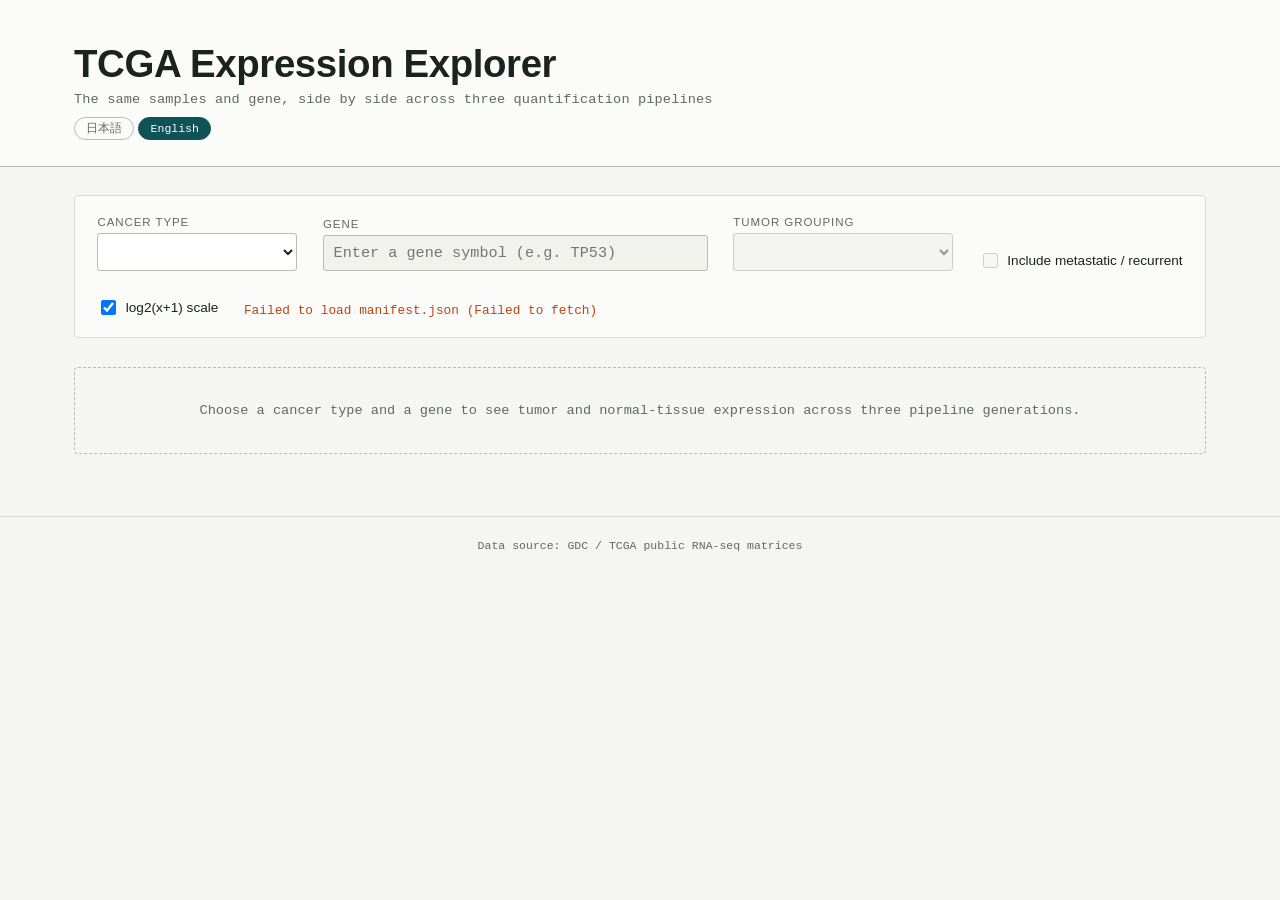
==== docs/index.html @ e1f40959 "TCGA Expression Explorer: 3世代比較・サブタイプ層別・FFPE除外" ====
<!DOCTYPE html>
<html lang="ja">
<head>
<meta charset="UTF-8">
<meta name="viewport" content="width=device-width, initial-scale=1.0">
<title>TCGA Expression Explorer</title>
<link rel="stylesheet" href="style.css">
</head>
<body>

<header class="masthead">
  <div class="masthead-inner">
    <h1>TCGA Expression Explorer</h1>
    <p class="subtitle" data-i18n="subtitle"></p>
    <!-- 言語切替。選択はブラウザに記憶される -->
    <div class="lang-switch" role="group" aria-label="Language">
      <button type="button" data-lang="ja">日本語</button>
      <button type="button" data-lang="en">English</button>
    </div>
  </div>
</header>

<main>
  <section class="controls">
    <div class="control-group">
      <label for="cancer-select" data-i18n="cancerLabel"></label>
      <select id="cancer-select"><option value=""></option></select>
    </div>

    <div class="control-group gene-group">
      <label for="gene-input" data-i18n="geneLabel"></label>
      <input id="gene-input" type="text" list="gene-list" autocomplete="off" disabled>
      <datalist id="gene-list"></datalist>
    </div>

    <div class="control-group subtype-group">
      <label for="subtype-scheme-select" data-i18n="subtypeLabel"></label>
      <select id="subtype-scheme-select" disabled></select>
    </div>

    <div class="control-group scale-group">
      <label for="extra-tumor-toggle" id="extra-tumor-label">
        <input type="checkbox" id="extra-tumor-toggle" disabled>
        <span data-i18n="extraTumor"></span>
      </label>
    </div>

    <div class="control-group scale-group">
      <label for="log-scale-toggle">
        <input type="checkbox" id="log-scale-toggle" checked>
        <span data-i18n="logScale"></span>
      </label>
    </div>

    <div class="control-group status-group">
      <span id="status-line" class="status-line"></span>
    </div>
  </section>

  <section id="panels" class="panels" aria-live="polite">
    <article class="panel" data-gen="old">
      <div class="panel-eyebrow">
        <span class="gen-label" data-i18n="genOld"></span>
        <span class="gen-meta">UNC IlluminaHiSeq RNASeqV2 · 2015</span>
      </div>
      <div class="value-type-row" id="old-value-type-row"></div>
      <div class="plot" id="plot-old"></div>
      <div class="download-row" id="download-old"></div>
      <div class="panel-footnote" id="footnote-old"></div>
    </article>

    <article class="panel" data-gen="mid">
      <div class="panel-eyebrow">
        <span class="gen-label" data-i18n="genMid"></span>
        <span class="gen-meta">GDC HTSeq · DR15–31</span>
      </div>
      <div class="value-type-row" id="mid-value-type-row"></div>
      <div class="plot" id="plot-mid"></div>
      <div class="download-row" id="download-mid"></div>
      <div class="panel-footnote" id="footnote-mid"></div>
    </article>

    <article class="panel" data-gen="new">
      <div class="panel-eyebrow">
        <span class="gen-label" data-i18n="genNew"></span>
        <span class="gen-meta">GDC STAR-Counts · DR32+ / 2022</span>
      </div>
      <div class="value-type-row" id="new-value-type-row"></div>
      <div class="plot" id="plot-new"></div>
      <div class="download-row" id="download-new"></div>
      <div class="panel-footnote" id="footnote-new"></div>
    </article>
  </section>

  <p class="empty-state" id="empty-state" data-i18n="emptyState"></p>
</main>

<footer class="page-footer">
  <span data-i18n="footerSource"></span>
</footer>

<script src="https://cdn.plot.ly/plotly-2.35.2.min.js"></script>
<script src="i18n.js"></script>
<script src="app.js"></script>
</body>
</html>
---- docs/style.css ----
:root {
  --bg: #f5f6f3;
  --paper: #fbfbf9;
  --ink: #1b231f;
  --muted: #62695f;
  --rule: #d8dad3;
  --rule-strong: #b9bcb2;
  --accent: #0f5257;
  --accent-soft: #dce9e8;
  --tumor: #c1440e;
  --tumor-soft: #f4ddd0;
  --normal: #2e7d6b;
  --normal-soft: #dbe9e3;

  /* 英数字はArial、日本語はOS標準の和文フォントに落とす。
     CSSのfont-familyは文字ごとに前から順に解決されるため、この並びだと
     ラテン文字はArial、かなや漢字はHiragino/Yu Gothic等が使われる。
     図の書き出し(SVG/PNG)もこの指定に従うので、論文図版の慣習に合う。 */
  --font-latin: Arial, Helvetica, "Helvetica Neue", sans-serif;
  --font-jp: "Hiragino Sans", "Hiragino Kaku Gothic ProN", "Yu Gothic",
             "Noto Sans JP", "Meiryo", sans-serif;
  --font-display: Arial, Helvetica, "Hiragino Mincho ProN", "Yu Mincho", serif;
  --font-ui: Arial, Helvetica, "Hiragino Sans", "Yu Gothic", "Noto Sans JP", sans-serif;
  --font-mono: "Courier New", Consolas, ui-monospace, monospace;
}

* { box-sizing: border-box; }

html, body {
  margin: 0;
  padding: 0;
  background: var(--bg);
  color: var(--ink);
  font-family: var(--font-ui);
}

:focus-visible {
  outline: 2px solid var(--accent);
  outline-offset: 2px;
}

/* ---------- Masthead ---------- */
.masthead {
  border-bottom: 1px solid var(--rule-strong);
  background: var(--paper);
}
.masthead-inner {
  max-width: 1180px;
  margin: 0 auto;
  padding: 2.6rem 1.5rem 1.6rem;
}
.masthead h1 {
  font-family: var(--font-display);
  font-weight: 600;
  font-size: clamp(1.8rem, 3vw, 2.4rem);
  margin: 0 0 0.4rem;
  letter-spacing: -0.01em;
}
.subtitle {
  font-family: var(--font-mono);
  font-size: 0.85rem;
  color: var(--muted);
  margin: 0;
  letter-spacing: 0.01em;
}

/* ---------- Main / Controls ---------- */
main {
  max-width: 1180px;
  margin: 0 auto;
  padding: 1.8rem 1.5rem 3rem;
}

.controls {
  display: flex;
  flex-wrap: wrap;
  align-items: end;
  gap: 1.6rem;
  padding: 1.2rem 1.4rem;
  background: var(--paper);
  border: 1px solid var(--rule);
  border-radius: 4px;
  margin-bottom: 1.8rem;
}
.control-group {
  display: flex;
  flex-direction: column;
  gap: 0.35rem;
}
.control-group label {
  font-size: 0.72rem;
  text-transform: uppercase;
  letter-spacing: 0.08em;
  color: var(--muted);
  font-weight: 500;
}
.gene-group { flex: 1 1 260px; min-width: 220px; }
.status-group { flex: 1 1 200px; justify-content: center; }
.subtype-group { min-width: 220px; }
.subtype-group select { min-width: 220px; }
.scale-group { justify-content: center; }
.scale-group label {
  display: flex;
  align-items: center;
  gap: 0.4rem;
  text-transform: none;
  letter-spacing: normal;
  font-size: 0.85rem;
  color: var(--ink);
  cursor: pointer;
  white-space: nowrap;
}
.scale-group input[type="checkbox"] { width: 15px; height: 15px; cursor: pointer; }
.scale-group label.is-disabled { opacity: 0.4; cursor: not-allowed; }
.scale-group label.is-disabled input[type="checkbox"] { cursor: not-allowed; }

select, input[type="text"] {
  font-family: var(--font-mono);
  font-size: 0.95rem;
  padding: 0.5rem 0.6rem;
  border: 1px solid var(--rule-strong);
  border-radius: 3px;
  background: #fff;
  color: var(--ink);
  min-width: 200px;
}
select:disabled, input:disabled {
  color: var(--muted);
  background: #f1f1ee;
}

.status-line {
  font-family: var(--font-mono);
  font-size: 0.8rem;
  color: var(--muted);
}
.status-line.error { color: var(--tumor); }

/* ---------- Panels ---------- */
.panels {
  display: grid;
  grid-template-columns: repeat(3, 1fr);
  gap: 0;
  border: 1px solid var(--rule);
  background: var(--paper);
  border-radius: 4px;
  overflow: hidden;
}
.panel {
  padding: 1.2rem 1.2rem 1.4rem;
  border-left: 1px solid var(--rule);
}
.panel:first-child { border-left: none; }

.panel-eyebrow {
  display: flex;
  flex-direction: column;
  gap: 0.15rem;
  margin-bottom: 0.7rem;
  padding-bottom: 0.6rem;
  border-bottom: 1px solid var(--rule);
}
.gen-label {
  font-family: var(--font-display);
  font-style: normal;
  font-size: 1.15rem;
}
.gen-meta {
  font-family: var(--font-mono);
  font-size: 0.7rem;
  color: var(--muted);
  letter-spacing: 0.01em;
}

.value-type-row {
  display: flex;
  gap: 0.4rem;
  flex-wrap: wrap;
  margin-bottom: 0.6rem;
  min-height: 1.6rem;
}
.value-type-row button {
  font-family: var(--font-mono);
  font-size: 0.72rem;
  border: 1px solid var(--rule-strong);
  background: #fff;
  color: var(--muted);
  border-radius: 999px;
  padding: 0.22rem 0.7rem;
  cursor: pointer;
}
.value-type-row button.active {
  background: var(--accent);
  border-color: var(--accent);
  color: #fff;
}
/* 値の種類が1つしかない場合、押せるボタンではなく静的な表示にする。
   がん種によって FPKM / FPKM-UQ が違うため、常に何の値かを明示する。 */
.value-type-row .value-type-static {
  font-family: var(--font-mono);
  font-size: 0.72rem;
  border: 1px solid var(--rule-strong);
  border-radius: 999px;
  padding: 0.22rem 0.7rem;
  background: var(--accent);
  border-color: var(--accent);
  color: #fff;
}

.plot {
  width: 100%;
  height: 320px;
}

.panel-footnote {
  font-family: var(--font-mono);
  font-size: 0.72rem;
  color: var(--muted);
  margin-top: 0.5rem;
  min-height: 1rem;
}

.empty-state {
  text-align: center;
  color: var(--muted);
  font-family: var(--font-mono);
  font-size: 0.85rem;
  padding: 2.2rem 1rem;
  border: 1px dashed var(--rule-strong);
  border-radius: 4px;
  margin-top: 1.2rem;
}

.page-footer {
  text-align: center;
  font-family: var(--font-mono);
  font-size: 0.72rem;
  color: var(--muted);
  padding: 1.4rem;
  border-top: 1px solid var(--rule);
}

@media (max-width: 860px) {
  .panels { grid-template-columns: 1fr; }
  .panel { border-left: none; border-top: 1px solid var(--rule); }
  .panel:first-child { border-top: none; }
}

/* ---------- 言語切替 ---------- */
.lang-switch {
  display: flex;
  gap: 0.25rem;
  margin-top: 0.6rem;
}
.lang-switch button {
  font-family: var(--font-mono);
  font-size: 0.72rem;
  border: 1px solid var(--rule-strong);
  background: transparent;
  color: var(--muted);
  border-radius: 999px;
  padding: 0.2rem 0.7rem;
  cursor: pointer;
}
.lang-switch button.active {
  background: var(--accent);
  border-color: var(--accent);
  color: #fff;
}

/* ---------- グラフの保存ボタン ---------- */
.download-row {
  display: flex;
  align-items: center;
  gap: 0.3rem;
  flex-wrap: wrap;
  margin: 0.5rem 0 0.2rem;
  min-height: 1.5rem;
}
.download-label {
  font-family: var(--font-mono);
  font-size: 0.68rem;
  color: var(--muted);
  margin-right: 0.15rem;
}
.download-row button {
  font-family: var(--font-mono);
  font-size: 0.68rem;
  border: 1px solid var(--rule);
  background: #fff;
  color: var(--muted);
  border-radius: 3px;
  padding: 0.18rem 0.55rem;
  cursor: pointer;
}
.download-row button:hover {
  border-color: var(--accent);
  color: var(--accent);
}

/* ---------- 小サンプル警告 ---------- */
.panel-footnote.has-warning {
  color: #a35a12;
}
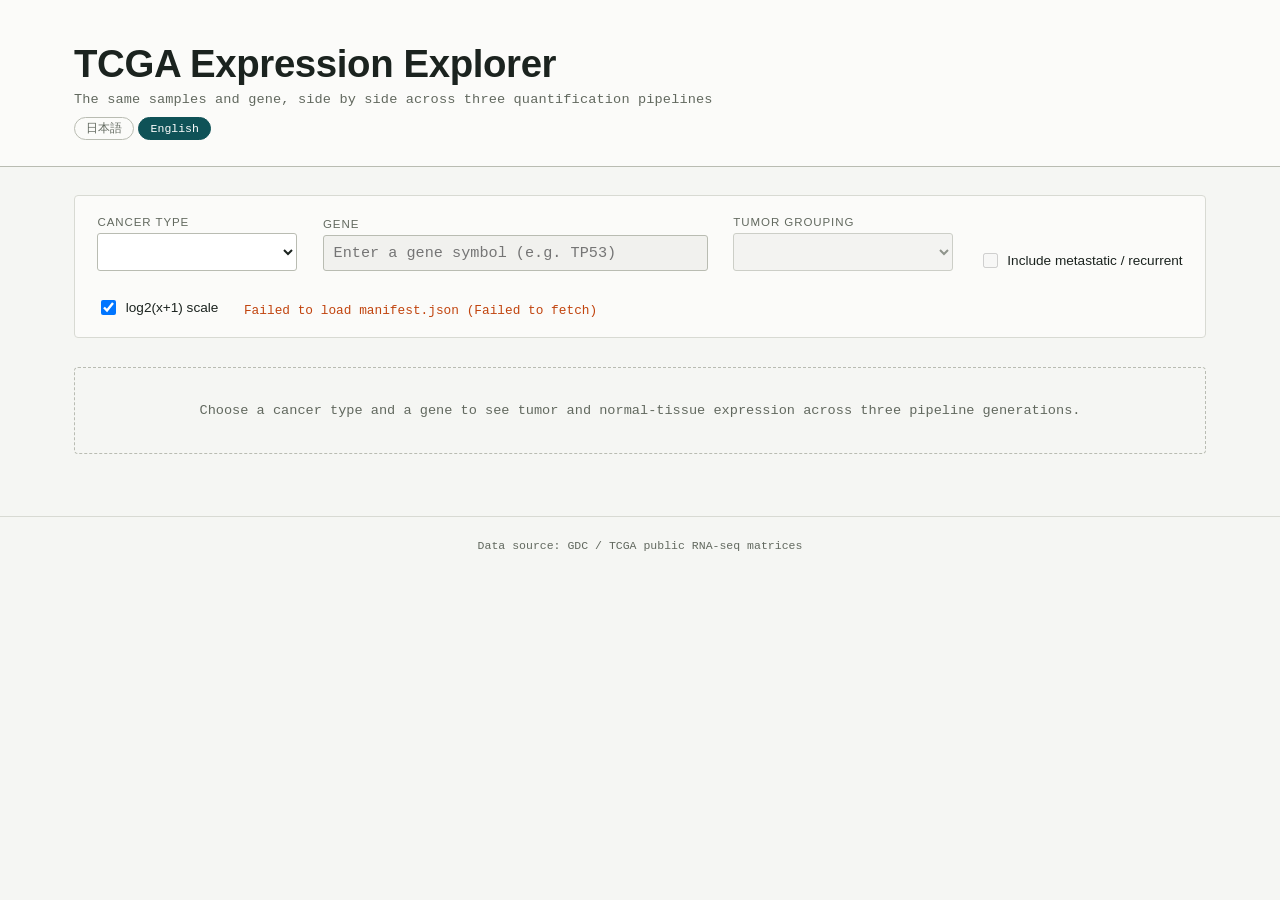
==== commit 9967e74b: "DATA_BASE_URLをconfig.jsに分離" ====
--- a/docs/index.html
+++ b/docs/index.html
@@ -100,6 +100,7 @@
 </footer>
 
 <script src="https://cdn.plot.ly/plotly-2.35.2.min.js"></script>
+<script src="config.js"></script>
 <script src="i18n.js"></script>
 <script src="app.js"></script>
 </body>
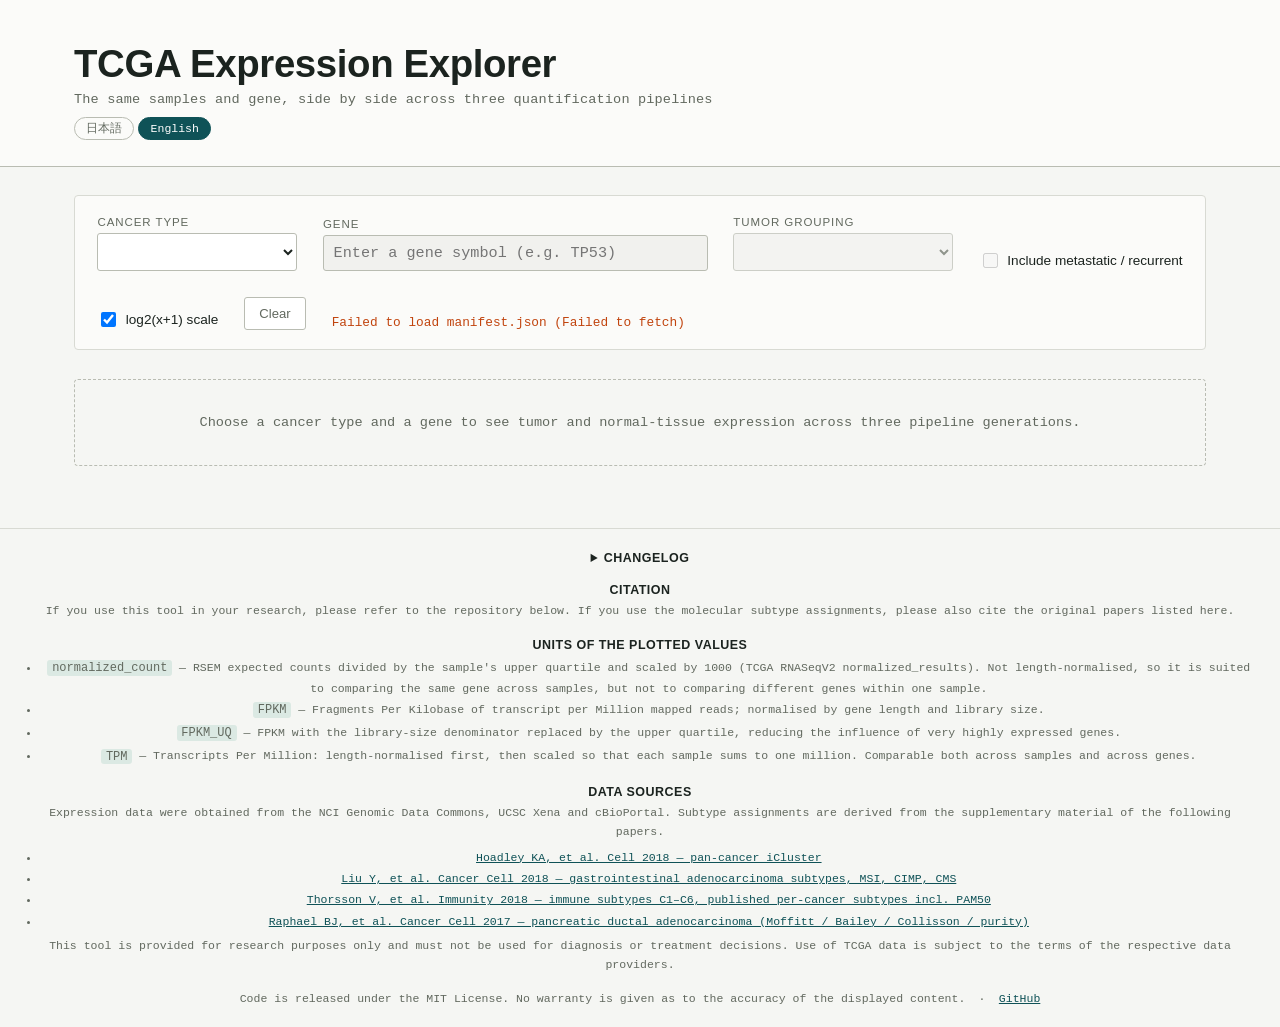
==== commit 588370b1: "胃がん(STAD)の実行スクリプトを追加" ====
--- a/docs/index.html
+++ b/docs/index.html
@@ -52,6 +52,10 @@
       </label>
     </div>
 
+    <div class="control-group clear-group">
+      <button type="button" id="clear-button" data-i18n="clear"></button>
+    </div>
+
     <div class="control-group status-group">
       <span id="status-line" class="status-line"></span>
     </div>
@@ -96,10 +100,38 @@
 </main>
 
 <footer class="page-footer">
-  <span data-i18n="footerSource"></span>
+  <!-- 更新履歴。既定は閉じた状態 -->
+  <details class="changelog">
+    <summary data-i18n="changelogTitle"></summary>
+    <div id="changelog-body"></div>
+  </details>
+
+  <div class="footer-block">
+    <h2 data-i18n="citeTitle"></h2>
+    <p id="cite-body" data-i18n="citeBody"></p>
+  </div>
+
+  <div class="footer-block">
+    <h2 data-i18n="valueTypeTitle"></h2>
+    <ul id="value-type-glossary" class="glossary"></ul>
+  </div>
+
+  <div class="footer-block">
+    <h2 data-i18n="dataSourceTitle"></h2>
+    <p data-i18n="dataSourceBody"></p>
+    <ul id="reference-list"></ul>
+    <p class="fine-print" data-i18n="dataSourceNote"></p>
+  </div>
+
+  <div class="footer-block footer-meta">
+    <span data-i18n="licenseNote"></span>
+    <span class="sep">·</span>
+    <a href="https://github.com/5spgm/tcga-expression-explorer" rel="noopener">GitHub</a>
+  </div>
 </footer>
 
 <script src="https://cdn.plot.ly/plotly-2.35.2.min.js"></script>
+<script src="changelog.js"></script>
 <script src="config.js"></script>
 <script src="i18n.js"></script>
 <script src="app.js"></script>
--- a/docs/style.css
+++ b/docs/style.css
@@ -302,3 +302,70 @@
 .panel-footnote.has-warning {
   color: #a35a12;
 }
+
+/* ---------- フッター(引用・出典・更新履歴) ---------- */
+.footer-block { margin-top: 1.1rem; }
+.footer-block h2 {
+  font-family: var(--font-ui);
+  font-size: 0.78rem;
+  font-weight: 600;
+  letter-spacing: 0.04em;
+  text-transform: uppercase;
+  color: var(--ink);
+  margin: 0 0 0.35rem;
+}
+.footer-block p { margin: 0 0 0.4rem; line-height: 1.6; }
+.footer-block ul {
+  margin: 0.2rem 0 0.4rem;
+  padding-left: 1.1rem;
+  line-height: 1.65;
+}
+.footer-block li { margin-bottom: 0.15rem; }
+.footer-block a { color: var(--accent); }
+.fine-print { font-size: 0.72rem; color: var(--muted); }
+.footer-meta { font-size: 0.72rem; color: var(--muted); }
+.footer-meta .sep { margin: 0 0.4rem; }
+
+.changelog { margin-bottom: 0.8rem; }
+.changelog summary {
+  cursor: pointer;
+  font-family: var(--font-ui);
+  font-size: 0.78rem;
+  font-weight: 600;
+  letter-spacing: 0.04em;
+  text-transform: uppercase;
+  color: var(--ink);
+}
+.changelog-entry { margin: 0.6rem 0 0.2rem; }
+.changelog-date {
+  font-family: var(--font-mono);
+  font-size: 0.72rem;
+  color: var(--muted);
+}
+.changelog ul { margin: 0.15rem 0 0; padding-left: 1.1rem; line-height: 1.6; }
+.glossary { line-height: 1.7; }
+.glossary code {
+  font-family: var(--font-mono);
+  font-size: 0.75rem;
+  background: var(--normal-soft);
+  padding: 0.05rem 0.3rem;
+  border-radius: 3px;
+}
+
+/* ---------- クリアボタン ---------- */
+.clear-group { display: flex; align-items: flex-end; }
+.clear-group button {
+  font-family: var(--font-ui);
+  font-size: 0.82rem;
+  border: 1px solid var(--rule-strong);
+  background: #fff;
+  color: var(--muted);
+  border-radius: 3px;
+  padding: 0.5rem 0.9rem;
+  cursor: pointer;
+  white-space: nowrap;
+}
+.clear-group button:hover {
+  border-color: var(--accent);
+  color: var(--accent);
+}
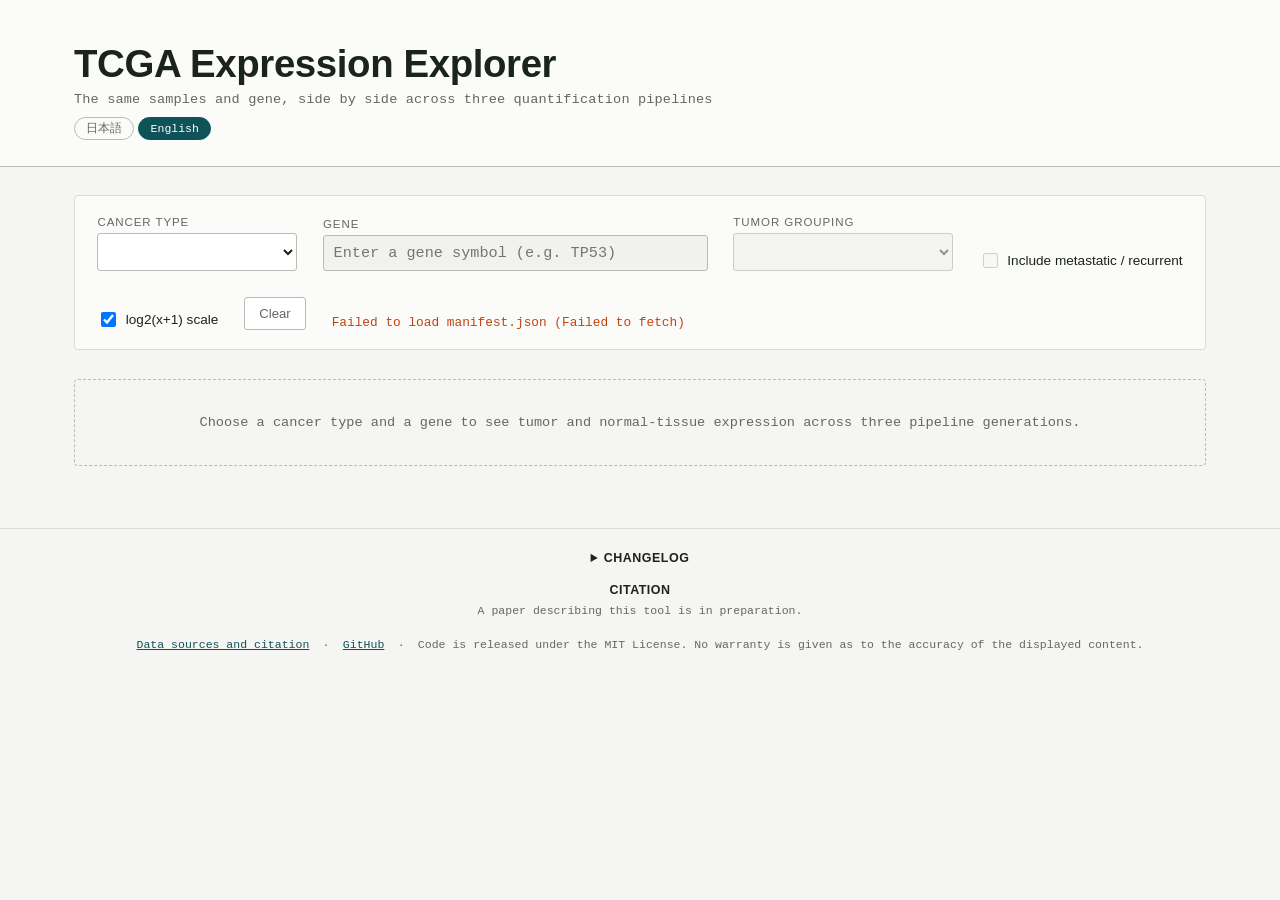
==== commit 7b0ebdcb: "ページ構成を修正" ====
--- a/docs/index.html
+++ b/docs/index.html
@@ -108,30 +108,22 @@
 
   <div class="footer-block">
     <h2 data-i18n="citeTitle"></h2>
-    <p id="cite-body" data-i18n="citeBody"></p>
-  </div>
-
-  <div class="footer-block">
-    <h2 data-i18n="valueTypeTitle"></h2>
-    <ul id="value-type-glossary" class="glossary"></ul>
-  </div>
-
-  <div class="footer-block">
-    <h2 data-i18n="dataSourceTitle"></h2>
-    <p data-i18n="dataSourceBody"></p>
-    <ul id="reference-list"></ul>
-    <p class="fine-print" data-i18n="dataSourceNote"></p>
+    <!-- 論文が出たらここをDOIリンクに差し替える(citation.js を編集) -->
+    <p id="citation-line"></p>
   </div>
 
   <div class="footer-block footer-meta">
-    <span data-i18n="licenseNote"></span>
+    <a href="sources.html" data-i18n="sourcesLink"></a>
     <span class="sep">·</span>
     <a href="https://github.com/5spgm/tcga-expression-explorer" rel="noopener">GitHub</a>
+    <span class="sep">·</span>
+    <span data-i18n="licenseNote"></span>
   </div>
 </footer>
 
 <script src="https://cdn.plot.ly/plotly-2.35.2.min.js"></script>
 <script src="changelog.js"></script>
+<script src="citation.js"></script>
 <script src="config.js"></script>
 <script src="i18n.js"></script>
 <script src="app.js"></script>
--- a/docs/style.css
+++ b/docs/style.css
@@ -369,3 +369,68 @@
   border-color: var(--accent);
   color: var(--accent);
 }
+
+/* ---------- 出典ページ ---------- */
+.doc { max-width: 900px; margin: 0 auto; padding: 1.5rem 1.2rem 3rem; }
+.doc section { margin-bottom: 2.2rem; }
+.doc h2 {
+  font-family: var(--font-ui);
+  font-size: 0.82rem;
+  font-weight: 600;
+  letter-spacing: 0.05em;
+  text-transform: uppercase;
+  border-bottom: 1px solid var(--rule);
+  padding-bottom: 0.35rem;
+  margin: 0 0 0.8rem;
+}
+.doc h3 {
+  font-family: var(--font-ui);
+  font-size: 0.95rem;
+  font-weight: 600;
+  margin: 1.2rem 0 0.4rem;
+}
+.doc p { line-height: 1.7; margin: 0 0 0.7rem; }
+.back-link { margin-top: 0.6rem; font-size: 0.8rem; }
+.back-link a, .doc a { color: var(--accent); }
+
+.source-table {
+  width: 100%;
+  border-collapse: collapse;
+  font-size: 0.82rem;
+  margin-bottom: 0.5rem;
+}
+.source-table th, .source-table td {
+  text-align: left;
+  padding: 0.4rem 0.6rem;
+  border-bottom: 1px solid var(--rule);
+  vertical-align: top;
+}
+.source-table th {
+  font-weight: 600;
+  color: var(--muted);
+  font-size: 0.72rem;
+  letter-spacing: 0.03em;
+  text-transform: uppercase;
+  white-space: nowrap;
+}
+.source-table code { font-family: var(--font-mono); font-size: 0.78rem; }
+.source-table .retired { color: var(--muted); font-size: 0.74rem; }
+.source-table .note-row td {
+  border-bottom: 1px solid var(--rule);
+  color: var(--muted);
+  font-size: 0.76rem;
+  padding-top: 0;
+}
+
+.source-notes dt {
+  font-family: var(--font-ui);
+  font-weight: 600;
+  font-size: 0.86rem;
+  margin-top: 0.8rem;
+}
+.source-notes dd { margin: 0.2rem 0 0; line-height: 1.65; color: var(--muted); font-size: 0.84rem; }
+
+.glossary { padding-left: 1.1rem; line-height: 1.7; }
+.glossary li { margin-bottom: 0.55rem; }
+.glossary code { font-family: var(--font-mono); font-size: 0.8rem; }
+.used-in { color: var(--muted); font-size: 0.78rem; }
